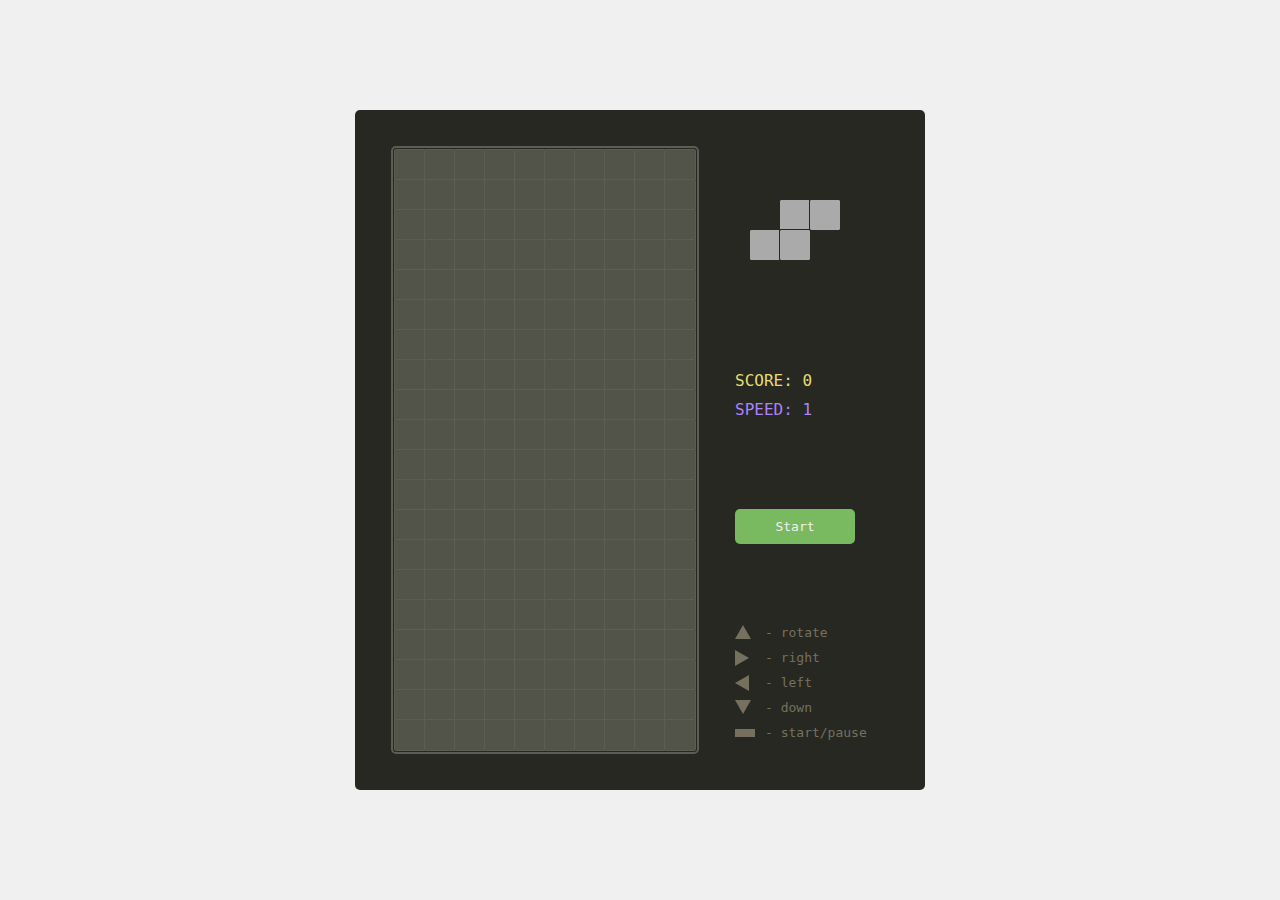
==== tetris/index.html @ b0fcfe4c "Add files via upload" ====
<!doctype html>
<html>
<head>
  <meta charset="UTF-8">
  <meta name="viewport" content="width=device-width,initial-scale=1.0">
  <link rel="stylesheet" href="style.css">
  <title>Tetris</title>
</head>

<body>
  <div id="tetris"> 
    <div id="shapebox"><div id="viewbox"></div></div>
    <div id="infobox">    
      <div id="nextShape"><div></div></div>
      <div>
        <div id="score">0</div> <!-- max 1000000000 --> 
        <div id="speed">1</div>
      </div>      
      <div id="btn">Start</div>
      <div>     
        <div class="arrow top">- rotate</div>
        <div class="arrow right">- right</div>
        <div class="arrow left">- left</div>
        <div class="arrow bottom">- down</div>
        <div class="arrow space">- start/pause</div>
      </div>
    </div>
  </div>
</body>

<script src="script.js"></script>
</html>
---- tetris/style.css ----
* {
  margin: 0;
  padding: 0;
  box-sizing: border-box;
  }

:root {
  --body-back: #f0f0f0;
  --tetris-back: #272822;
  --shadow: rgba(39, 40, 34, .5);
  --popap: #ccc;
  --popap-text: #555;
  --shapebox-outline: #5c5e54;  
  --cell-outline: var(--shapebox-outline);
  --cell-empty: #525449;
  --cell-filled: #77acc7;
  --cell-shape: #aad0e3;
  --cell-next: #aaa;
  --text-speed: #ae81ff;
  --text-score: #e6db74;
  --arrow: #75715e;
  --text-arrow: var(--arrow);
  --back-btn: #79ba61;
  --fore-btn: #f0f0f0;
} 

html, body {
    width: 100%;
    height: 100%;
    background-color: var(--body-back);
    display: flex;
    justify-content: center;
    align-items: center;
}

body {
    position: relative;
    font-family: monospace;
    overflow: hidden;
}

.shadow {
  position: absolute;
  display: flex;
  top: 0;
  right: 0;
  bottom: 0;
  left: 0;
  background-color: var(--shadow);
  z-index: 2;
}

.shadow > div {
  width: 200px;
  height: 70px;
  margin: auto;
  background-color: var(--popap);
  text-align: center;
  font-size: 30px;
  font-weight: bold;
  line-height: 70px;
  border-radius: 3px;
  color: var(--popap-text);
  box-shadow: 0 0 5px rgba(0, 0, 0, 0.3);
}

#tetris {
  position: relative;
  display: flex;
  padding: 40px;
  background-color: var(--tetris-back);
  border-radius: 5px;
}

#shapebox {
  position: relative;
  outline: 2px solid var(--shapebox-outline); 
  outline-offset: 2px;
  width: 300px;
  height: 600px;
  border-radius: 1px;
}

#viewbox {
  position: absolute;
  bottom: 0;
}

.row {
  height: 30px;
}

.cell {
  display: inline-block;
  width: 30px;
  height: 30px;
  border-radius: 1px;

}

.cell[data-r] {
  outline: 1px solid var(--cell-outline);
}

.cell[data-r="0"] {
  background-color: var(--cell-empty);
}

.cell[data-r="1"] {
  background-color: var(--cell-filled);
}

.cell[data-r="2"] {
  background-color: var(--cell-shape);
}

.cell.next {
  background-color: var(--cell-next);
  outline: 1px solid var(--tetris-back);
}

.cell.invisible {
  visibility: hidden;
}

#infobox {
  display: flex;
  flex-direction: column;
  justify-content: space-between;
  width: 150px;
  height: 600px;
  margin-left: 40px;
}

#nextShape {
  display: flex;
  justify-content: center;
  align-items: center;
  width: 120px;
  height: 120px;
  margin: 20px 0;
}

#speed,
#score {
  margin: 10px 0;
  font-size: 16px;
}

#speed { color: var(--text-speed) }
#score { color: var(--text-score) }

#speed::before {
  content: "SPEED: ";
}

#score::before {
  content: "SCORE: ";
}

#btn {
    position: relative;
    width: 80%;
    margin: 30px 0;
    padding: 10px 20px;
    background-color: var(--back-btn);
    border: none;
    border-radius: 5px;
    color: var(--fore-btn);
    text-align: center;
    cursor: pointer;
}

#btn:active {
  top: 1px;
}

.arrow {
  color: var(--text-arrow);
  position: relative;
  padding-left: 30px;
  margin-bottom: 10px;
  --size1: 14px;
  --size2: 8px;
  --size3: 4px;
  --bgcolor: var(--arrow);
}

.arrow::before {
  content: "";
  position: absolute;
  left: 0;
  width: 0;
  height: 0;  
}

.arrow.top::before {
  border-left: var(--size2) solid transparent;
  border-right: var(--size2) solid transparent;
  border-bottom: var(--size1) solid var(--bgcolor);
}

.arrow.right::before {
  border-top: var(--size2) solid transparent;
  border-bottom: var(--size2) solid transparent;
  border-left: var(--size1) solid var(--bgcolor);
}

.arrow.bottom::before {
  border-left: var(--size2) solid transparent;
  border-right: var(--size2) solid transparent;
  border-top: var(--size1) solid var(--bgcolor);  
}

.arrow.left::before {
  border-top: var(--size2) solid transparent;
  border-bottom: var(--size2) solid transparent;
  border-right: var(--size1) solid var(--bgcolor);  
}

.arrow.space::before {
  top: 4px;
  border-top: 4px solid var(--bgcolor);
  border-bottom: 4px solid var(--bgcolor);
  border-right: 10px solid var(--bgcolor);
  border-left: 10px solid var(--bgcolor);
}
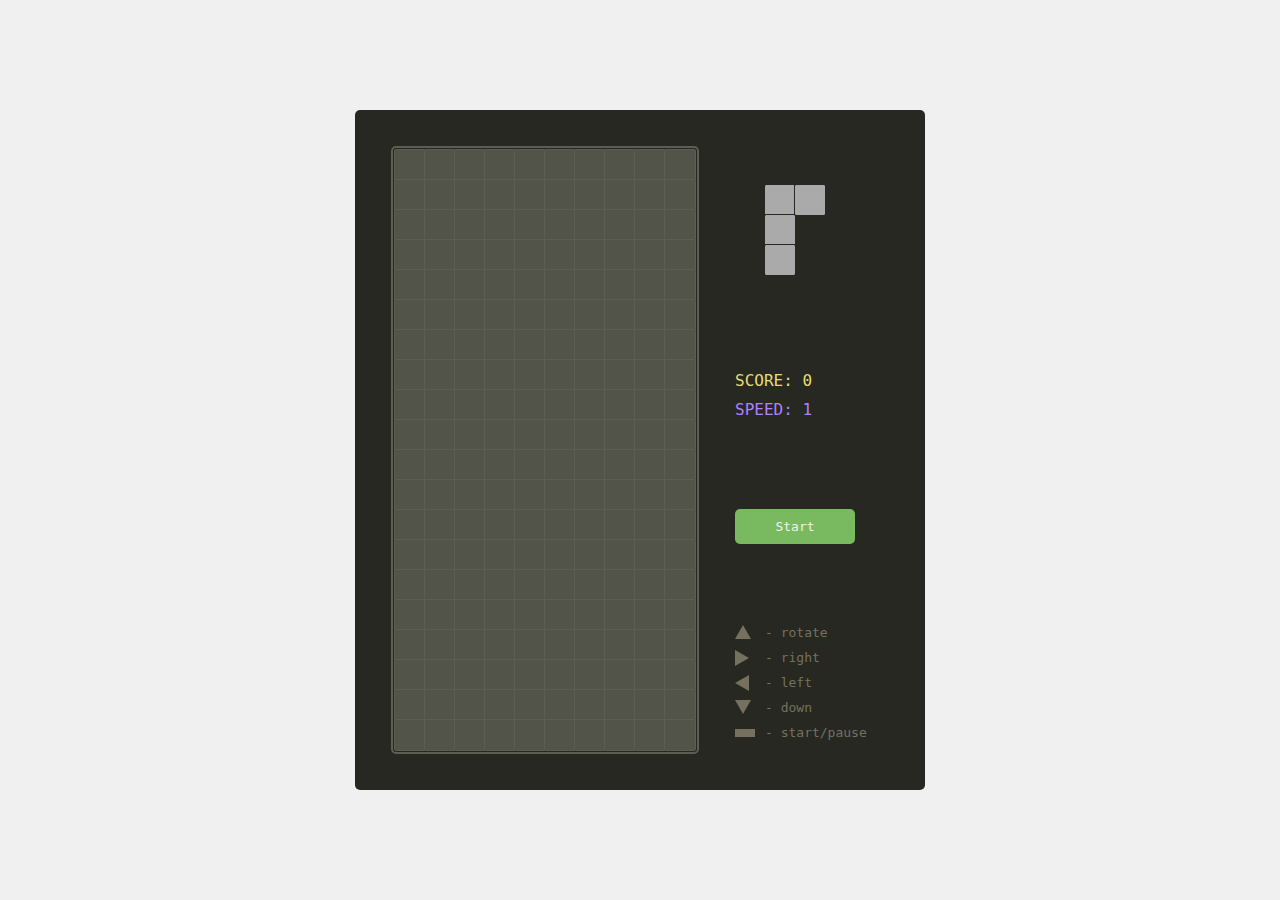
==== commit 25967765: "Minor changes" ====
--- a/tetris/index.html
+++ b/tetris/index.html
@@ -8,25 +8,25 @@
 </head>
 
 <body>
-  <div id="tetris"> 
-    <div id="shapebox"><div id="viewbox"></div></div>
-    <div id="infobox">    
-      <div id="nextShape"><div></div></div>
-      <div>
-        <div id="score">0</div> <!-- max 1000000000 --> 
-        <div id="speed">1</div>
-      </div>      
-      <div id="btn">Start</div>
-      <div>     
-        <div class="arrow top">- rotate</div>
-        <div class="arrow right">- right</div>
-        <div class="arrow left">- left</div>
-        <div class="arrow bottom">- down</div>
-        <div class="arrow space">- start/pause</div>
+    <div id="tetris"> 
+      <div id="shapebox"><div id="viewbox"></div></div>
+      <div id="infobox">    
+        <div id="nextShape"><div></div></div>
+        <div>
+          <div id="score">0</div> <!-- max 1000000000 --> 
+          <div id="speed">1</div>
+        </div>      
+        <div id="btn">Start</div>
+        <div>     
+          <div class="arrow top">- rotate</div>
+          <div class="arrow right">- right</div>
+          <div class="arrow left">- left</div>
+          <div class="arrow bottom">- down</div>
+          <div class="arrow space">- start/pause</div>
+        </div>
       </div>
     </div>
-  </div>
-</body>
+  </body>
 
 <script src="script.js"></script>
 </html>--- a/tetris/style.css
+++ b/tetris/style.css
@@ -1,227 +1,227 @@
 * {
-  margin: 0;
-  padding: 0;
-  box-sizing: border-box;
-  }
+    margin: 0;
+    padding: 0;
+    box-sizing: border-box;
+    }
 
 :root {
-  --body-back: #f0f0f0;
-  --tetris-back: #272822;
-  --shadow: rgba(39, 40, 34, .5);
-  --popap: #ccc;
-  --popap-text: #555;
-  --shapebox-outline: #5c5e54;  
-  --cell-outline: var(--shapebox-outline);
-  --cell-empty: #525449;
-  --cell-filled: #77acc7;
-  --cell-shape: #aad0e3;
-  --cell-next: #aaa;
-  --text-speed: #ae81ff;
-  --text-score: #e6db74;
-  --arrow: #75715e;
-  --text-arrow: var(--arrow);
-  --back-btn: #79ba61;
-  --fore-btn: #f0f0f0;
+    --body-back: #f0f0f0;
+    --tetris-back: #272822;
+    --shadow: rgba(39, 40, 34, .5);
+    --popap: #ccc;
+    --popap-text: #555;
+    --shapebox-outline: #5c5e54;  
+    --cell-outline: var(--shapebox-outline);
+    --cell-empty: #525449;
+    --cell-filled: #77acc7;
+    --cell-shape: #aad0e3;
+    --cell-next: #aaa;
+    --cell-delete: #7cebcf;
+    --text-speed: #ae81ff;
+    --text-score: #e6db74;
+    --arrow: #75715e;
+    --text-arrow: var(--arrow);
+    --back-btn: #79ba61;
+    --fore-btn: #f0f0f0;
 } 
 
 html, body {
-    width: 100%;
-    height: 100%;
-    background-color: var(--body-back);
+        width: 100%;
+        height: 100%;
+        background-color: var(--body-back);
+        display: flex;
+        justify-content: center;
+        align-items: center;
+}
+
+body {
+        position: relative;
+        font-family: monospace;
+        overflow: hidden;
+}
+
+.shadow {
+    position: absolute;
+    display: flex;
+    top: 0;
+    right: 0;
+    bottom: 0;
+    left: 0;
+    background-color: var(--shadow);
+    z-index: 2;
+}
+
+.shadow > div {
+    width: 200px;
+    height: 70px;
+    margin: auto;
+    background-color: var(--popap);
+    text-align: center;
+    font-size: 30px;
+    font-weight: bold;
+    line-height: 70px;
+    border-radius: 3px;
+    color: var(--popap-text);
+    box-shadow: 0 0 5px rgba(0, 0, 0, 0.3);
+}
+
+#tetris {
+    position: relative;
+    display: flex;
+    padding: 40px;
+    background-color: var(--tetris-back);
+    border-radius: 5px;
+}
+
+#shapebox {
+    position: relative;
+    outline: 2px solid var(--shapebox-outline); 
+    outline-offset: 2px;
+    width: 300px;
+    height: 600px;
+    border-radius: 1px;
+}
+
+#viewbox {
+    position: absolute;
+    bottom: 0;
+}
+
+.row {
+    height: 30px;
+}
+
+.cell {
+    display: inline-block;
+    width: 30px;
+    height: 30px;
+    border-radius: 1px;
+}
+
+.cell[data-r] {
+    outline: 1px solid var(--cell-outline);
+}
+
+.cell[data-r="0"] {
+    background-color: var(--cell-empty);
+}
+
+.cell[data-r="1"] {
+    background-color: var(--cell-filled);
+}
+
+.cell[data-r="2"] {
+    background-color: var(--cell-shape);
+}
+
+.cell.next {
+    background-color: var(--cell-next);
+    outline: 1px solid var(--tetris-back);
+}
+
+.cell.invisible {
+    visibility: hidden;
+}
+
+#infobox {
+    display: flex;
+    flex-direction: column;
+    justify-content: space-between;
+    width: 150px;
+    height: 600px;
+    margin-left: 40px;
+}
+
+#nextShape {
     display: flex;
     justify-content: center;
     align-items: center;
-}
-
-body {
-    position: relative;
-    font-family: monospace;
-    overflow: hidden;
-}
-
-.shadow {
-  position: absolute;
-  display: flex;
-  top: 0;
-  right: 0;
-  bottom: 0;
-  left: 0;
-  background-color: var(--shadow);
-  z-index: 2;
-}
-
-.shadow > div {
-  width: 200px;
-  height: 70px;
-  margin: auto;
-  background-color: var(--popap);
-  text-align: center;
-  font-size: 30px;
-  font-weight: bold;
-  line-height: 70px;
-  border-radius: 3px;
-  color: var(--popap-text);
-  box-shadow: 0 0 5px rgba(0, 0, 0, 0.3);
-}
-
-#tetris {
-  position: relative;
-  display: flex;
-  padding: 40px;
-  background-color: var(--tetris-back);
-  border-radius: 5px;
-}
-
-#shapebox {
-  position: relative;
-  outline: 2px solid var(--shapebox-outline); 
-  outline-offset: 2px;
-  width: 300px;
-  height: 600px;
-  border-radius: 1px;
-}
-
-#viewbox {
-  position: absolute;
-  bottom: 0;
-}
-
-.row {
-  height: 30px;
-}
-
-.cell {
-  display: inline-block;
-  width: 30px;
-  height: 30px;
-  border-radius: 1px;
-
-}
-
-.cell[data-r] {
-  outline: 1px solid var(--cell-outline);
-}
-
-.cell[data-r="0"] {
-  background-color: var(--cell-empty);
-}
-
-.cell[data-r="1"] {
-  background-color: var(--cell-filled);
-}
-
-.cell[data-r="2"] {
-  background-color: var(--cell-shape);
-}
-
-.cell.next {
-  background-color: var(--cell-next);
-  outline: 1px solid var(--tetris-back);
-}
-
-.cell.invisible {
-  visibility: hidden;
-}
-
-#infobox {
-  display: flex;
-  flex-direction: column;
-  justify-content: space-between;
-  width: 150px;
-  height: 600px;
-  margin-left: 40px;
-}
-
-#nextShape {
-  display: flex;
-  justify-content: center;
-  align-items: center;
-  width: 120px;
-  height: 120px;
-  margin: 20px 0;
+    width: 120px;
+    height: 120px;
+    margin: 20px 0;
 }
 
 #speed,
 #score {
-  margin: 10px 0;
-  font-size: 16px;
+    margin: 10px 0;
+    font-size: 16px;
 }
 
 #speed { color: var(--text-speed) }
 #score { color: var(--text-score) }
 
 #speed::before {
-  content: "SPEED: ";
+    content: "SPEED: ";
 }
 
 #score::before {
-  content: "SCORE: ";
+    content: "SCORE: ";
 }
 
 #btn {
+        position: relative;
+        width: 80%;
+        margin: 30px 0;
+        padding: 10px 20px;
+        background-color: var(--back-btn);
+        border: none;
+        border-radius: 5px;
+        color: var(--fore-btn);
+        text-align: center;
+        cursor: pointer;
+}
+
+#btn:active {
+    top: 1px;
+}
+
+.arrow {
+    color: var(--text-arrow);
     position: relative;
-    width: 80%;
-    margin: 30px 0;
-    padding: 10px 20px;
-    background-color: var(--back-btn);
-    border: none;
-    border-radius: 5px;
-    color: var(--fore-btn);
-    text-align: center;
-    cursor: pointer;
-}
-
-#btn:active {
-  top: 1px;
-}
-
-.arrow {
-  color: var(--text-arrow);
-  position: relative;
-  padding-left: 30px;
-  margin-bottom: 10px;
-  --size1: 14px;
-  --size2: 8px;
-  --size3: 4px;
-  --bgcolor: var(--arrow);
+    padding-left: 30px;
+    margin-bottom: 10px;
+    --size1: 14px;
+    --size2: 8px;
+    --size3: 4px;
+    --bgcolor: var(--arrow);
 }
 
 .arrow::before {
-  content: "";
-  position: absolute;
-  left: 0;
-  width: 0;
-  height: 0;  
+    content: "";
+    position: absolute;
+    left: 0;
+    width: 0;
+    height: 0;  
 }
 
 .arrow.top::before {
-  border-left: var(--size2) solid transparent;
-  border-right: var(--size2) solid transparent;
-  border-bottom: var(--size1) solid var(--bgcolor);
+    border-left: var(--size2) solid transparent;
+    border-right: var(--size2) solid transparent;
+    border-bottom: var(--size1) solid var(--bgcolor);
 }
 
 .arrow.right::before {
-  border-top: var(--size2) solid transparent;
-  border-bottom: var(--size2) solid transparent;
-  border-left: var(--size1) solid var(--bgcolor);
+    border-top: var(--size2) solid transparent;
+    border-bottom: var(--size2) solid transparent;
+    border-left: var(--size1) solid var(--bgcolor);
 }
 
 .arrow.bottom::before {
-  border-left: var(--size2) solid transparent;
-  border-right: var(--size2) solid transparent;
-  border-top: var(--size1) solid var(--bgcolor);  
+    border-left: var(--size2) solid transparent;
+    border-right: var(--size2) solid transparent;
+    border-top: var(--size1) solid var(--bgcolor);  
 }
 
 .arrow.left::before {
-  border-top: var(--size2) solid transparent;
-  border-bottom: var(--size2) solid transparent;
-  border-right: var(--size1) solid var(--bgcolor);  
+    border-top: var(--size2) solid transparent;
+    border-bottom: var(--size2) solid transparent;
+    border-right: var(--size1) solid var(--bgcolor);  
 }
 
 .arrow.space::before {
-  top: 4px;
-  border-top: 4px solid var(--bgcolor);
-  border-bottom: 4px solid var(--bgcolor);
-  border-right: 10px solid var(--bgcolor);
-  border-left: 10px solid var(--bgcolor);
-} +    top: 4px;
+    border-top: 4px solid var(--bgcolor);
+    border-bottom: 4px solid var(--bgcolor);
+    border-right: 10px solid var(--bgcolor);
+    border-left: 10px solid var(--bgcolor);
+}